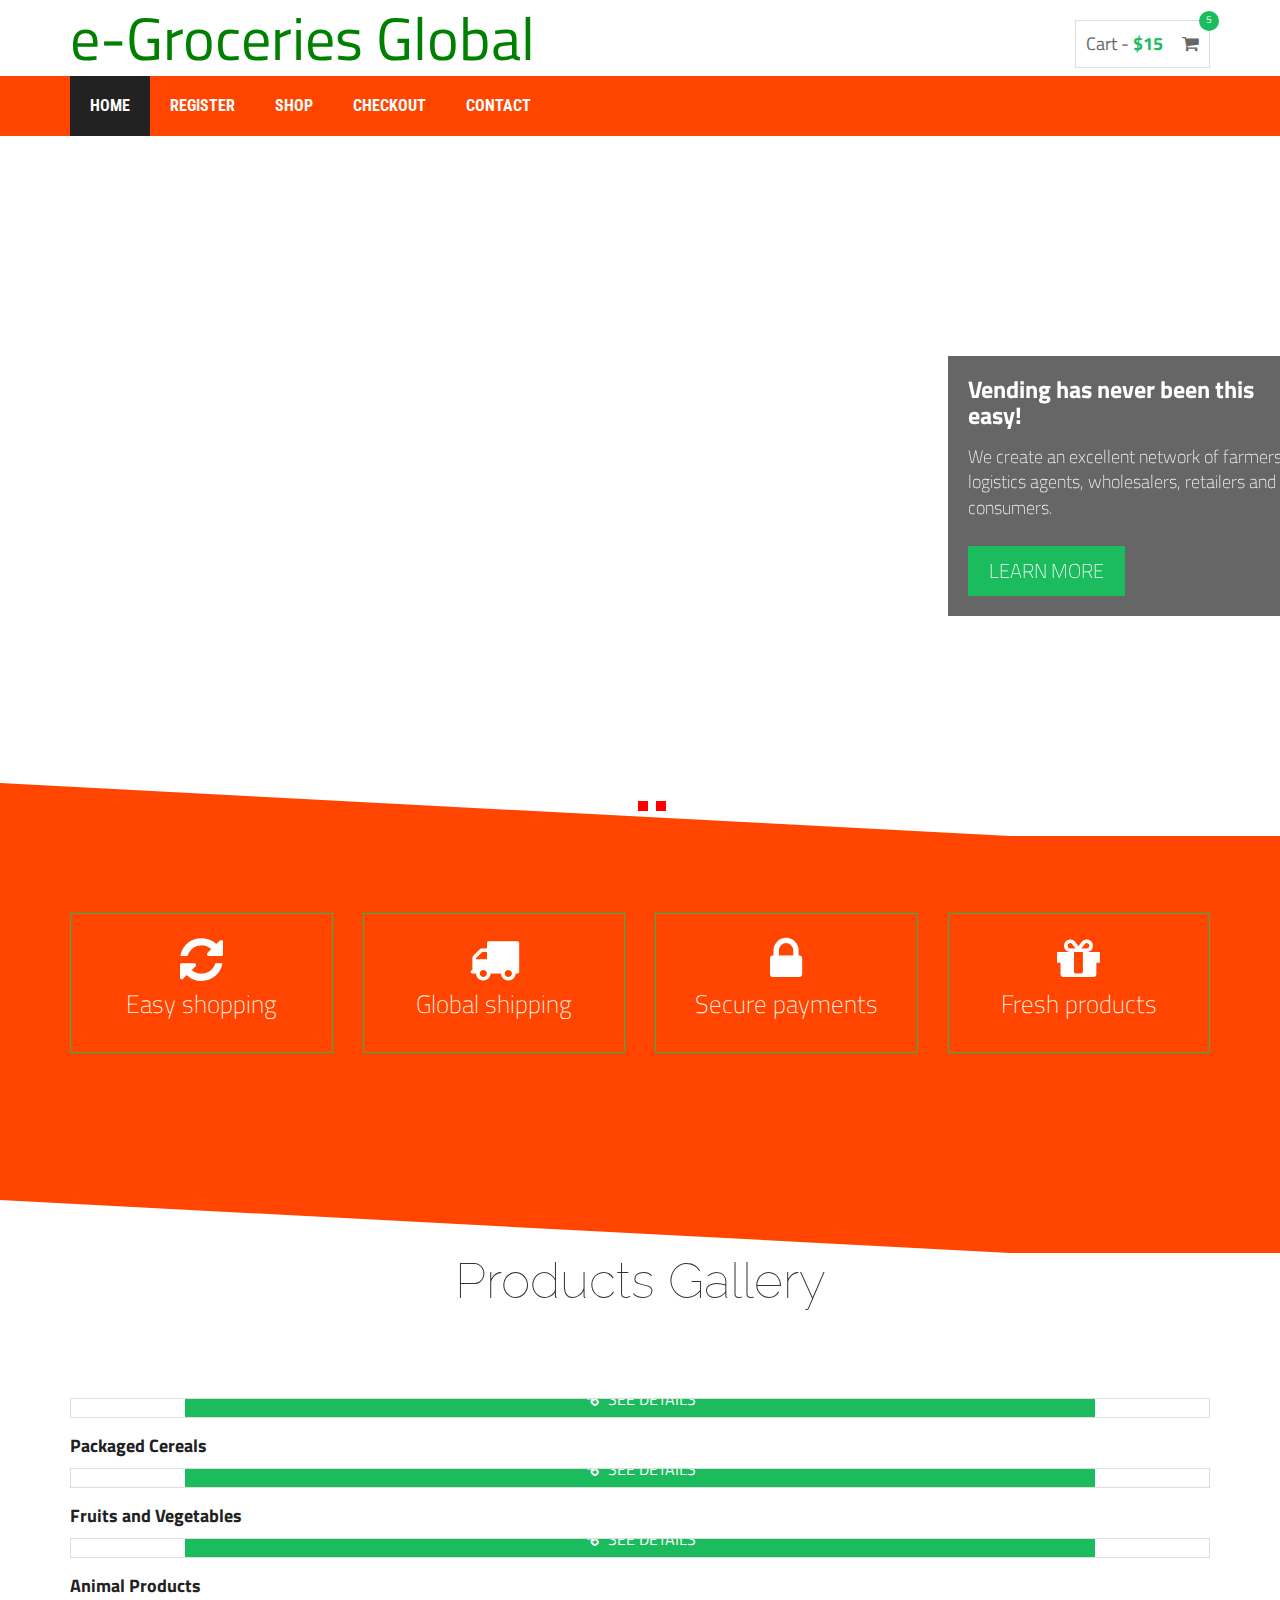
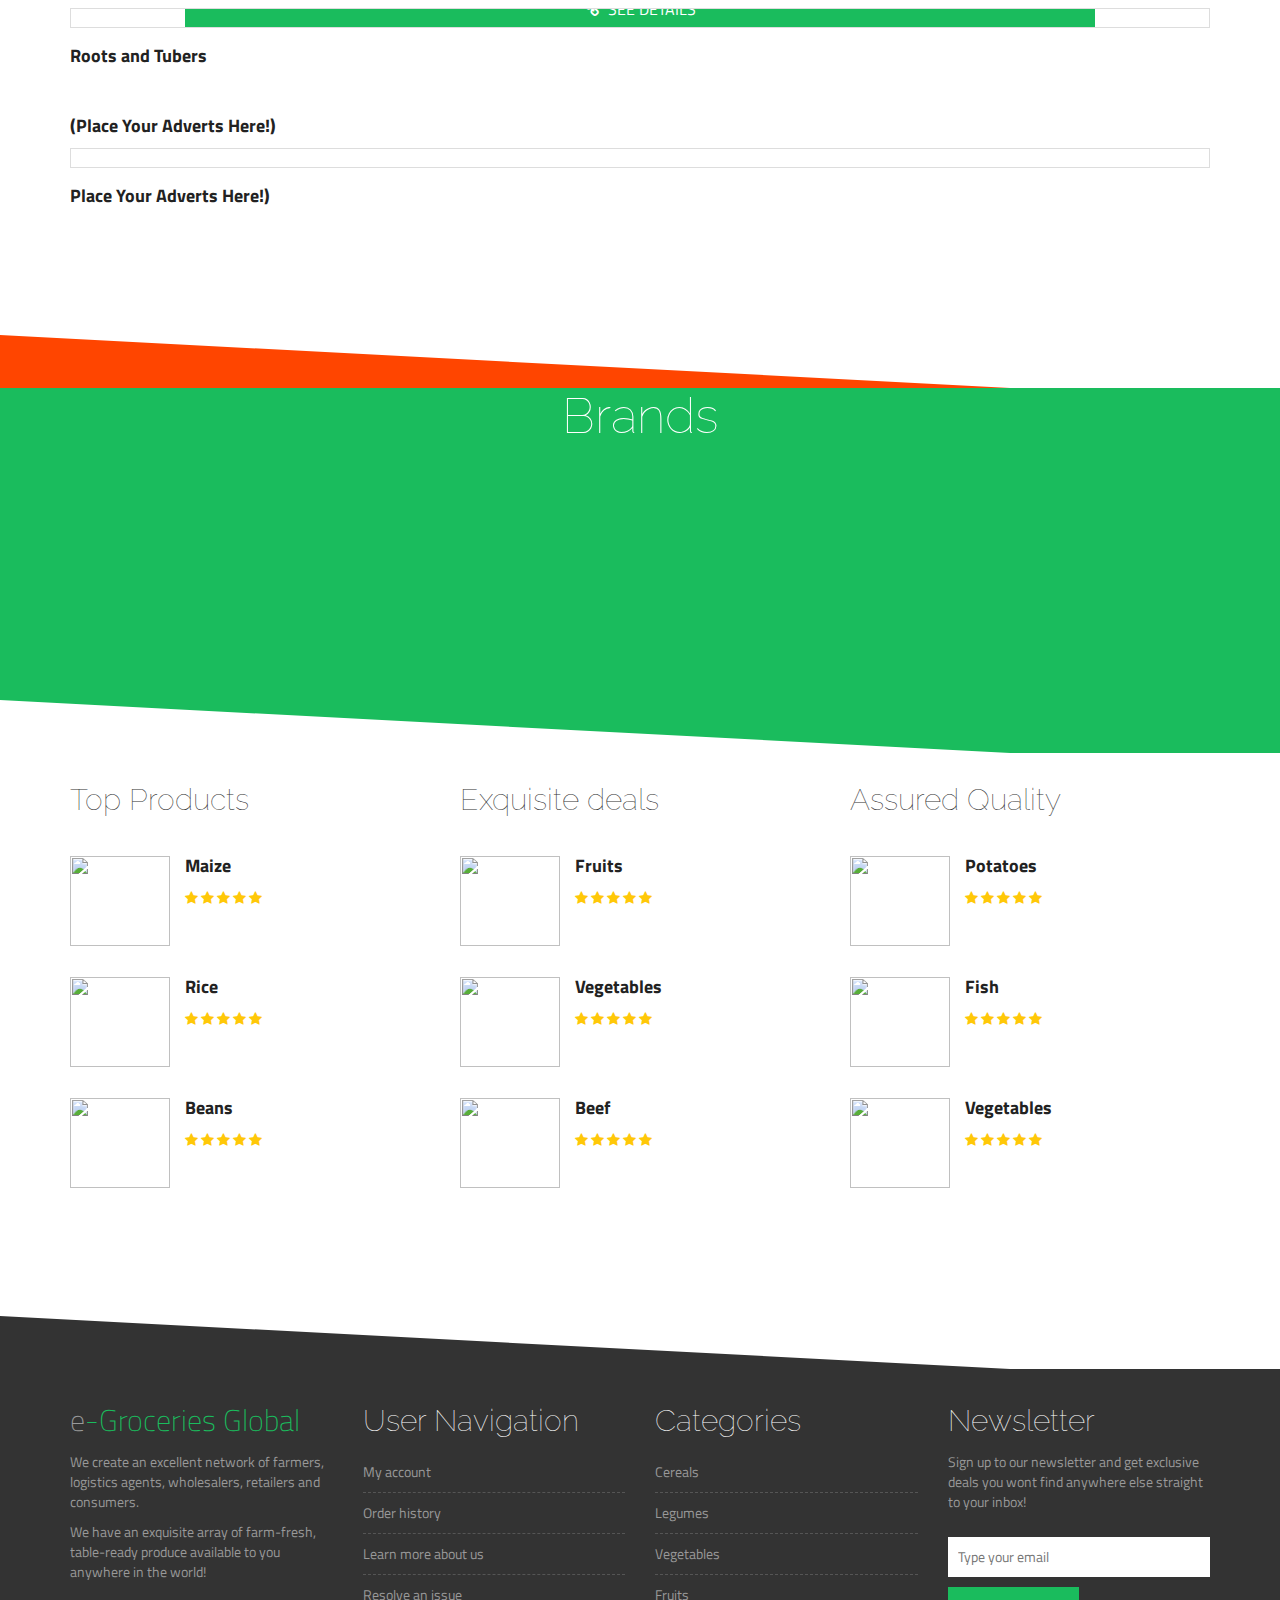
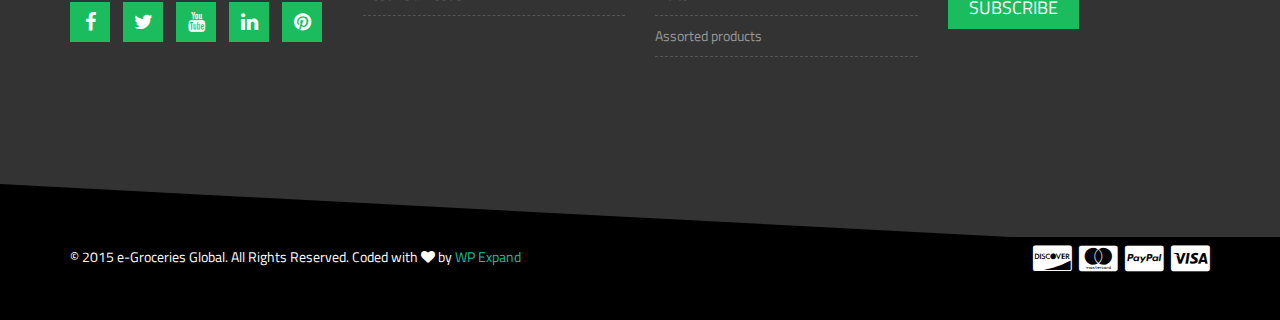
==== index.html @ 17d76ffc "Add files via upload" ====
<!DOCTYPE html>
<html lang="en">
  <head>
    <meta charset="utf-8">
    <meta https-equiv="X-UA-Compatible" content="IE=edge">
    <meta name="viewport" content="width=device-width, initial-scale=1">
    <title>e-Groceries Global- HTML eCommerce Template</title>
    
    <!-- Google Fonts -->
    <link href='https://fonts.googleapis.com/css?family=Titillium+Web:400,200,300,700,600' rel='stylesheet' type='text/css'>
    <link href='https://fonts.googleapis.com/css?family=Roboto+Condensed:400,700,300' rel='stylesheet' type='text/css'>
    <link href='https://fonts.googleapis.com/css?family=Raleway:400,100' rel='stylesheet' type='text/css'>
    
    <!-- Bootstrap -->
    <link rel="stylesheet" href="https://maxcdn.bootstrapcdn.com/bootstrap/3.2.0/css/bootstrap.min.css">
    
    <!-- Font Awesome -->
    <link rel="stylesheet" href="https://maxcdn.bootstrapcdn.com/font-awesome/4.3.0/css/font-awesome.min.css">
    
    <!-- Custom CSS -->
    <link rel="stylesheet" href="css/owl.carousel.css">
    <link rel="stylesheet" href="style.css">
    <link rel="stylesheet" href="css/responsive.css">

    <!-- HTML5 shim and Respond.js for IE8 support of HTML5 elements and media queries -->
    <!-- WARNING: Respond.js doesn't work if you view the page via file:// -->
    <!--[if lt IE 9]>
      <script src="https://oss.maxcdn.com/html5shiv/3.7.2/html5shiv.min.js"></script>
      <script src="https://oss.maxcdn.com/respond/1.4.2/respond.min.js"></script>
    <![endif]-->
  </head>
  <body>
   
    
    <div class="site-branding-area">
        <div class="container">
            <div class="row">
                <div class="col-sm-6">
                    <div class="logo">
                        <h1><a href="index.html"><span>e-Groceries Global</span></a></h1>
                    </div>
                </div>
                
                <div class="col-sm-6">
                    <div class="shopping-item">
                        <a href="cart.html">Cart - <span class="cart-amunt">$15</span> <i class="fa fa-shopping-cart"></i> <span class="product-count">5</span></a>
                    </div>
                </div>
            </div>
        </div>
    </div> <!-- End site branding area -->
    
    <div class="mainmenu-area">
                <div class="container">
            <div class="row">
                <div class="navbar-header">
                    <button type="button" class="navbar-toggle" data-toggle="collapse" data-target=".navbar-collapse">
                        <span class="sr-only">Toggle navigation</span>
                        <span class="icon-bar"></span>
                        <span class="icon-bar"></span>
                        <span class="icon-bar"></span>
                    </button>
                </div> 
                <div class="navbar-collapse collapse">
                    <ul class="nav navbar-nav">
                        <li class="active"><a href="index.html">Home</a></li>
                        <li><a href="Registrationform.html">Register</a></li>
                        <li><a href="shop.html">Shop</a></li>
                        <li><a href="checkout.html">Checkout</a></li>
                        <li><a href="Contact.html">Contact</a></li>
                    </ul>
                </div>  
            </div>
        </div>
    </div> <!-- End mainmenu area -->
    
    <div class="slider-area">
        <div class="zigzag-bottom"></div>
        <div id="slide-list" class="carousel carousel-fade slide" data-ride="carousel">
            
            <div class="slide-bulletz">
                <div class="container">
                    <div class="row">
                        <div class="col-md-12">
                            <ol class="carousel-indicators slide-indicators">
                                <li data-target="#slide-list" data-slide-to="0" class="active"></li>
                                <li data-target="#slide-list" data-slide-to="1"></li>
                                <li data-target="#slide-list" data-slide-to="2"></li>
                            </ol>                            
                        </div>
                    </div>
                </div>
            </div>

            <div class="carousel-inner" role="listbox">
                <div class="item active">
                    <div class="single-slide">
                        <div class="slide-bg slide-one"></div>
                        <div class="slide-text-wrapper">
                            <div class="slide-text">
                                <div class="container">
                                    <div class="row">
                                        <div class="col-md-4 col-md-offset-9">
                                            <div class="slide-content">
                                                <h3> Vending has never been this easy!</h3>
                                                <p>We create an excellent network of farmers, logistics agents, wholesalers, retailers and consumers.</p>
                                                     <a href="About.html" class="readmore">Learn more</a>
                                            </div>
                                        </div>
                                    </div>
                                </div>
                            </div>
                        </div>
                    </div>
                </div>
                <div class="item">
                    <div class="single-slide">
                        <div class="slide-bg slide-two"></div>
                        <div class="slide-text-wrapper">
                            <div class="slide-text">
                                <div class="container">
                                    <div class="row">
                                        <div class="col-md-4 col-md-offset-9">
                                            <div class="slide-content">
                                                <h3>We can reach you anywhere!</h3>
                                                <p>We have an exquisite array of farm-fresh, table-ready produce available to you anywhere in the world!</p>
                                                <a href="About.html" class="readmore">Learn more</a>
                                            </div>
                                        </div>
                                    </div>
                                </div>
                            </div>
                        </div>
                    </div>
                </div>
                <div class="item">
                    <div class="single-slide">
                        <div class="slide-bg slide-three"></div>
                        <div class="slide-text-wrapper">
                            <div class="slide-text">
                                <div class="container">
                                    <div class="row">
                                        <div class="col-md-4 col-md-offset-9">
                                            <div class="slide-content">
                                                <h3>Our services are extraordinary!</h3>
                                                      <p>We deliver superior quality produce to your doorsteps!  </p>
                                                <p>We make restocking a breeze.</p>
                                                <a href="About.html" class="readmore">Learn more</a>
                                            </div>
                                        </div>
                                    </div>
                                </div>
                            </div>
                        </div>
                    </div>
                </div>
            </div>

        </div>        
    </div> <!-- End slider area -->
    
    <div class="promo-area">
        <div class="zigzag-bottom"></div>
        <div class="container">
            <div class="row">
                <div class="col-md-3 col-sm-6">
                    <div class="single-promo">
                        <i class="fa fa-refresh"></i>
                        <p>Easy shopping</p>
                    </div>
                </div>
                <div class="col-md-3 col-sm-6">
                    <div class="single-promo">
                        <i class="fa fa-truck"></i>
                        <p>Global shipping</p>
                    </div>
                </div>
                <div class="col-md-3 col-sm-6">
                    <div class="single-promo">
                        <i class="fa fa-lock"></i>
                        <p>Secure payments</p>
                    </div>
                </div>
                <div class="col-md-3 col-sm-6">
                    <div class="single-promo">
                        <i class="fa fa-gift"></i>
                        <p>Fresh products</p>
                    </div>
                </div>
            </div>
        </div>
    </div> <!-- End promo area -->
    
    <div class="maincontent-area">
        <div class="zigzag-bottom"></div>
        <div class="container">
            <div class="row">
                <div class="col-md-12">
                    <div class="latest-product">
                        <h2 class="section-title">Products Gallery</h2>
                        <div class="product-carousel">
                            <div class="single-product">
                                <div class="product-f-image">
                                    <img src="img/product-1anew.jpg" alt="">
                                    <div class="product-hover">
                                        <a href="shop.html" class="view-details-link"><i class="fa fa-link"></i> See details</a>
                                    </div>
                                </div>
                                
                                
                                <h2><a href="shop.html">Packaged Cereals</a></h2>
                                
                                <div class="product-carousel-price">
                                                                </div> 
                            </div>
                            <div class="single-product">
                                <div class="product-f-image">
                                    <img src="img/product-2anew.jpg" alt="">
                                    <div class="product-hover">
                                        <a href="shop.html" class="view-details-link"><i class="fa fa-link"></i> See details</a>
                                    </div>
                                </div>
                                
                                <h2><a href="shop.html">Fruits and Vegetables</a></h2>
                                <div class="product-carousel-price">
                                                                    </div> 
                            </div>
                            <div class="single-product">
                                <div class="product-f-image">
                                    <img src="img/product-3anew.jpg" alt="">
                                    <div class="product-hover">
                                        <a href="shop.html" class="view-details-link"><i class="fa fa-link"></i> See details</a>
                                    </div>
                                </div>
                                
                                <h2><a href="shop.html">Animal Products</a></h2>

                                <div class="product-carousel-price">
                                                                    </div>                                 
                            </div>
                            <div class="single-product">
                                <div class="product-f-image">
                                    <img src="img/product-4anew.jpg" alt="">
                                    <div class="product-hover">
                                        <a href="shop.html" class="view-details-link"><i class="fa fa-link"></i> See details</a>
                                    </div>
                                </div>
                                
                                <h2><a href="shop.html">Roots and Tubers</a></h2>

                                <div class="product-carousel-price">
                                                                    </div>                            
                            </div>
                            <div class="single-product">
                                <div class="product-f-image">
                                    <img src="img/product-5anew1.jpg" alt="">
                            
                                </div>
                                
                                <h2 style="color: green;"><a href="Contact.html">(Place Your Adverts Here!)</a></h2>

                                <div class="product-carousel-price">
                                                                    </div>                                 
                            </div>
                            <div class="single-product">
                                <div class="product-f-image">
                                    <img src="img/product-5anew.jpg" alt="">
                                    <div class="product-hover">
                                        
                                    </div>
                                </div>
                                
                                <h2><a href="Contact.html">Place Your Adverts Here!)</a></h2>

                                <div class="product-carousel-price">
                                        </div>                            
                            </div>
                        </div>
                    </div>
                </div>
            </div>
        </div>
    </div> <!-- End main content area -->
    
    <div class="brands-area">
        <div class="zigzag-bottom"></div>
        <div class="container">
            <div class="row">
                <div class="col-md-12">
                    <div class="brand-wrapper">
                        <h2 class="section-title">Brands</h2>
                        <div class="brand-list">
                            <img src="img/services_logo__1a.jpg" alt="">
                            <img src="img/services_logo__2a.jpg" alt="">
                            <img src="img/services_logo__3a.jpg" alt="">
                            <img src="img/services_logo__4a.jpg" alt="">
                            <img src="img/services_logo__1a.jpg" alt="">
                            <img src="img/services_logo__2a.jpg" alt="">
                            <img src="img/services_logo__3a.jpg" alt="">
                            <img src="img/services_logo__4a.jpg" alt="">                            
                        </div>
                    </div>
                </div>
            </div>
        </div>
    </div> <!-- End brands area -->
    
    <div class="product-widget-area">
        <div class="zigzag-bottom"></div>
        <div class="container">
            <div class="row">
                <div class="col-md-4">
                    <div class="single-product-widget">
                        <h2 class="product-wid-title">Top Products</h2>
                                                <div class="single-wid-product">
                            <a href="shop.html"><img src="img/product-thumb-1a.jpg" alt="" class="product-thumb"></a>
                            <h2><a href="shop.html">Maize</a></h2>
                            <div class="product-wid-rating">
                                <i class="fa fa-star"></i>
                                <i class="fa fa-star"></i>
                                <i class="fa fa-star"></i>
                                <i class="fa fa-star"></i>
                                <i class="fa fa-star"></i>
                            </div>
                            <div class="product-wid-price">
                                                            </div>                            
                        </div>
                        <div class="single-wid-product">
                            <a href="shop.html"><img src="img/product-thumb-2a.jpg" alt="" class="product-thumb"></a>
                            <h2><a href="shop.html">Rice</a></h2>
                            <div class="product-wid-rating">
                                <i class="fa fa-star"></i>
                                <i class="fa fa-star"></i>
                                <i class="fa fa-star"></i>
                                <i class="fa fa-star"></i>
                                <i class="fa fa-star"></i>
                            </div>
                            <div class="product-wid-price">
                                                            </div>                            
                        </div>
                        <div class="single-wid-product">
                            <a href="shop.html"><img src="img/product-thumb-3a.jpg" alt="" class="product-thumb"></a>
                            <h2><a href="shop.html">Beans</a></h2>
                            <div class="product-wid-rating">
                                <i class="fa fa-star"></i>
                                <i class="fa fa-star"></i>
                                <i class="fa fa-star"></i>
                                <i class="fa fa-star"></i>
                                <i class="fa fa-star"></i>
                            </div>
                            <div class="product-wid-price">
                                                            </div>                            
                        </div>
                    </div>
                </div>
                <div class="col-md-4">
                    <div class="single-product-widget">
                        <h2 class="product-wid-title">Exquisite deals</h2>
                                                <div class="single-wid-product">
                            <a href="shop.html"><img src="img/product-thumb-4a.jpg" alt="" class="product-thumb"></a>
                            <h2><a href="shop.html">Fruits</a></h2>
                            <div class="product-wid-rating">
                                <i class="fa fa-star"></i>
                                <i class="fa fa-star"></i>
                                <i class="fa fa-star"></i>
                                <i class="fa fa-star"></i>
                                <i class="fa fa-star"></i>
                            </div>
                            <div class="product-wid-price">
                                                            </div>                            
                        </div>
                        <div class="single-wid-product">
                            <a href="shop.html"><img src="img/product-thumb-5a.jpg" alt="" class="product-thumb"></a>
                            <h2><a href="shop.html">Vegetables</a></h2>
                            <div class="product-wid-rating">
                                <i class="fa fa-star"></i>
                                <i class="fa fa-star"></i>
                                <i class="fa fa-star"></i>
                                <i class="fa fa-star"></i>
                                <i class="fa fa-star"></i>
                            </div>
                            <div class="product-wid-price">
                                                            </div>                            
                        </div>
                        <div class="single-wid-product">
                            <a href="shop.html"><img src="img/product-thumb-6a.jpg" alt="" class="product-thumb"></a>
                            <h2><a href="shop.html">Beef</a></h2>
                            <div class="product-wid-rating">
                                <i class="fa fa-star"></i>
                                <i class="fa fa-star"></i>
                                <i class="fa fa-star"></i>
                                <i class="fa fa-star"></i>
                                <i class="fa fa-star"></i>
                            </div>
                            <div class="product-wid-price">
                                                            </div>                            
                        </div>
                    </div>
                </div>
                <div class="col-md-4">
                    <div class="single-product-widget">
                        <h2 class="product-wid-title">Assured Quality</h2>
                                                <div class="single-wid-product">
                            <a href="shop.html"><img src="img/product-thumb-7a.jpg" alt="" class="product-thumb"></a>
                            <h2><a href="shop.html">Potatoes</a></h2>
                            <div class="product-wid-rating">
                                <i class="fa fa-star"></i>
                                <i class="fa fa-star"></i>
                                <i class="fa fa-star"></i>
                                <i class="fa fa-star"></i>
                                <i class="fa fa-star"></i>
                            </div>
                            <div class="product-wid-price">
                                                            </div>                            
                        </div>
                        <div class="single-wid-product">
                            <a href="shop.html"><img src="img/product-thumb-8a.jpg" alt="" class="product-thumb"></a>
                            <h2><a href="shop.html">Fish</a></h2>
                            <div class="product-wid-rating">
                                <i class="fa fa-star"></i>
                                <i class="fa fa-star"></i>
                                <i class="fa fa-star"></i>
                                <i class="fa fa-star"></i>
                                <i class="fa fa-star"></i>
                            </div>
                            <div class="product-wid-price">
                                                            </div>                            
                        </div>
                        <div class="single-wid-product">
                            <a href="shop.html"><img src="img/product-thumb-9a.jpg" alt="" class="product-thumb"></a>
                            <h2><a href="shop.html">Vegetables</a></h2>
                            <div class="product-wid-rating">
                                <i class="fa fa-star"></i>
                                <i class="fa fa-star"></i>
                                <i class="fa fa-star"></i>
                                <i class="fa fa-star"></i>
                                <i class="fa fa-star"></i>
                            </div>
                            <div class="product-wid-price">
                                                            </div>                            
                        </div>
                    </div>
                </div>
            </div>
        </div>
    </div> <!-- End product widget area -->
    
    <div class="footer-top-area">
        <div class="zigzag-bottom"></div>
        <div class="container">
            <div class="row">
                <div class="col-md-3 col-sm-6">
                    <div class="footer-about-us">
                        <h2>e<span>-Groceries Global</span></h2>
                        <p>We create an excellent network of farmers, logistics agents, wholesalers, retailers and consumers.</p>
                        <p>We have an exquisite array of farm-fresh, table-ready produce available to you anywhere in the world!</p>
                        <div class="footer-social">
                            <a href="https://www.facebook.com/E-Groceries-Global-101454034985932" target="_blank"><i class="fa fa-facebook"></i></a>
                            <a href="https://twitter.com/groceries_e" target="_blank"><i class="fa fa-twitter"></i></a>
                            <a href="#" target="_blank"><i class="fa fa-youtube"></i></a>
                            <a href="#" target="_blank"><i class="fa fa-linkedin"></i></a>
                            <a href="#" target="_blank"><i class="fa fa-pinterest"></i></a>
                        </div>
                    </div>
                </div>
                
                <div class="col-md-3 col-sm-6">
                    <div class="footer-menu">
                        <h2 class="footer-wid-title">User Navigation </h2>
                        <ul>
                            <li><a href="Registrationform.html">My account</a></li>
                            <li><a href="cart.html">Order history</a></li>
                            <li><a href="About.html">Learn more about us</a></li>
                            <li><a href="Contact.html">Resolve an issue</a></li>
                        </ul>                        
                    </div>
                </div>
                
                <div class="col-md-3 col-sm-6">
                    <div class="footer-menu">
                        <h2 class="footer-wid-title">Categories</h2>
                        <ul>
                            <li><a href="shop.html">Cereals</a></li>
                            <li><a href="shop.html">Legumes</a></li>
                            <li><a href="shop.html">Vegetables</a></li>
                            <li><a href="shop.html">Fruits</a></li>
                            <li><a href="shop.html">Assorted products</a></li>
                        </ul>                        
                    </div>
                </div>
                
                <div class="col-md-3 col-sm-6">
                    <div class="footer-newsletter">
                        <h2 class="footer-wid-title">Newsletter</h2>
                        <p>Sign up to our newsletter and get exclusive deals you wont find anywhere else straight to your inbox!</p>
                        <div class="newsletter-form">
                            <input type="email" placeholder="Type your email">
                            <input type="submit" value="Subscribe">
                        </div>
                    </div>
                </div>
            </div>
        </div>
    </div>
    <div class="footer-bottom-area">
        <div class="container">
            <div class="row">
                <div class="col-md-8">
                    <div class="copyright">
                        <p>&copy; 2015 e-Groceries Global. All Rights Reserved. Coded with <i class="fa fa-heart"></i> by <a href="https://wpexpand.com" target="_blank">WP Expand</a></p>
                    </div>
                </div>
                
                <div class="col-md-4">
                    <div class="footer-card-icon">
                        <i class="fa fa-cc-discover"></i>
                        <i class="fa fa-cc-mastercard"></i>
                        <i class="fa fa-cc-paypal"></i>
                        <i class="fa fa-cc-visa"></i>
                    </div>
                </div>
            </div>
        </div>
    </div>
   
    <!-- Latest jQuery form server -->
    <script src="https://code.jquery.com/jquery.min.js"></script>
    
    <!-- Bootstrap JS form CDN -->
    <script src="https://maxcdn.bootstrapcdn.com/bootstrap/3.2.0/js/bootstrap.min.js"></script>
    
    <!-- jQuery sticky menu -->
    <script src="js/owl.carousel.min.js"></script>
    <script src="js/jquery.sticky.js"></script>
    
    <!-- jQuery easing -->
    <script src="js/jquery.easing.1.3.min.js"></script>
    
    <!-- Main Script -->
    <script src="js/main.js"></script>
  </body>
</html>
---- style.css ----
.floatleft { float: left }
.floatright { float: right }
.alignleft {
    float: left;
    margin-right: 15px;
}
.alignright {
    float: right;
    margin-left: 15px;
}
.aligncenter {
    display: block;
    margin: 0 auto 15px;
}
a:focus { outline: 0px solid }
img {
    max-width: 100%;
    height: auto;
}
.fix { overflow: hidden }
h1,
h2,
h3,
h4,
h5,
h6 {
    font-weight: 700;
    margin: 0 0 15px;
}
body { font-family: 'Titillium Web', sans-serif; }




.mainmenu-area {background: none repeat scroll orangered;
font-family: "Roboto Condensed",sans-serif;
text-transform: uppercase;
width: 100%;
z-index: 999;}



.logo h1 {
    font-size: 60px;
    margin: 5px 0;font-weight: 400;
}
.logo h1 a {
    color: green;
}
.logo h1 a:hover {text-decoration: none;opacity: .7}
.logo h1 a span {
    color: green;
}
.shopping-item {
    border: 1px solid #ddd;
    float: right;
    font-size: 18px;
    margin-top: 20px;
    padding: 10px;
    position: relative;
}
.shopping-item a {
    color: #666;
}
.cart-amunt {
    color: #1abc5d;
    font-weight: 700;
}
.product-count {
    background: none repeat scroll 0 0 #1abc5d;
    border-radius: 50%;
    color: #fff;
    display: inline-block;
    font-size: 10px;
    height: 20px;
    padding-top: 2px;
    position: absolute;
    right: -10px;
    text-align: center;
    top: -10px;
    width: 20px;
}
.shopping-item i.fa {
    margin-left: 15px;
}


.shopping-item:hover {
    background: none repeat scroll 0 0 #1abc5d;
    border-color: #1abc5d;
}
.shopping-item:hover a {
    color: #fff;text-decoration: none
}
.shopping-item:hover .cart-amunt {
    color: #fff;
}
.shopping-item:hover .product-count {
    background: none repeat scroll 0 0 #000;
}


.mainmenu-area ul.navbar-nav li a {
    color: #fff;
    font-size: 16px;
    font-weight: 700;
    padding: 20px;
 
}

.mainmenu-area ul.navbar-nav li:hover a, .mainmenu-area ul.navbar-nav li.active a {background: #222}
.mainmenu-area .nav > li > a:focus {color: #000}

.slider-area {clear: both}
.slider-area, .promo-area, .brands-area, .maincontent-area, .footer-top-area, .product-widget-area, .product-breadcroumb-area, .single-product-area {position: relative;overflow: hidden}
.zigzag-bottom {}
.slide-text-wrapper {
  height: 700px;
}
.slide-text-wrapper {
  display: table;width: 100%;
}

.slide-text {display: table-cell; vertical-align: middle;}

.zigzag-bottom {
background: none repeat scroll 0 0 orangered;
bottom: -80px;
height: 100px;
left: -5%;
position: absolute;
transform: rotate(3deg);
width: 108%;
z-index: 9;
}

.slide-bg {
  height: 100%;
  left: 0;
  position: absolute;
  top: 0;
  width: 100%;background-position: center;background-size: cover
}
.slide-bg:after {
  background: none repeat scroll 0 0 #000;
  content: "";
  height: 50%;
  left: 0;
  opacity: 0;
  position: absolute;
  top: 0;
  width: 100%;
}
.slide-one {background-image: url(img/bg-20.jpg)}
.slide-two {background-image: url(img/Mix.png)}
.slide-three {background-image: url(img/bg-3.jpg)}
.slide-text {color: #fff;font-size: 18px;font-weight: 200}
.slide-text h2 {
  font-size: 45px;font-weight: 200
}

.slide-content {position: relative; z-index: 9;padding: 20px}
.slide-content:before {
  background: none repeat scroll 0 0 #000;
  content: "";
  height: 100%;
  left: 0;
  opacity: 0.6;
  position: absolute;
  top: 0;
  width: 100%;
  z-index: -1;
}


.readmore {
    background: none repeat scroll 0 0 #1abc5d;
    color: #fff;
    border: 1px solid #1abc5d;
    display: inline-block;
    font-size: 20px;
    margin-top: 15px;
    padding: 10px 20px;
    text-transform: uppercase;
}


.readmore:hover {background: #222;text-decoration: none;color: #fff;border: 1px solid #fff}


.promo-area {
  background: none repeat scroll 0 0 orangered;
  color: #fff;
  padding: 77px 0 200px;
}

.brands-area {
  background: none repeat scroll 0 0 #1abc5d;
  color: #fff;
  padding: 0px 0 200px;
}

.promo-area .zigzag-bottom, .brands-area .zigzag-bottom{background: #fff}
.single-promo {
    border: 1px solid #1abc5d;
    font-size: 25px;
    font-weight: 200;
    padding: 20px 10px;
    text-align: center;
}
.single-promo i {
  font-size: 50px;
}

.single-promo:hover {color: #fff;background: #222;border-color: #222}

.section-title {
  font-family: "Raleway",sans-serif;
  font-size: 50px;
  font-weight: 100;
  margin-bottom: 50px;
  text-align: center;
}


.product-f-image {
    position: relative;
}
.product-hover {
    height: 100%;
    left: 0;
    position: absolute;
    top: 0;
    width: 100%;overflow: hidden;border: 1px solid #ddd;
}
.product-hover:after {
  background: none repeat scroll 0 0 #000;
  content: "";
  height: 100%;
  left: -100%;
  opacity: 0.6;
  position: absolute;
  top: 0;
  width: 100%;transition: .4s;
}
.product-hover a {
    background: none repeat scroll 0 0 #1abc5d;
    border-radius: 5px;
    color: #fff;
    display: block;
    font-size: 16px;
    left: 10%;
    margin: 0;
    padding: 10px;
    position: absolute;
    text-align: center;
    text-transform: uppercase;
    border: 1px solid #1abc5d;
    width: 80%;z-index: 99;transition: .4s;
}
.product-hover a:hover {
  background: #000;
  text-decoration: none;border-color: #444;
}
.product-carousel-price ins {
  color: #1abc5d;
  font-weight: 700;
  margin-right: 5px;
  text-decoration: none;
}
.product-hover a i.fa {
    margin-right: 5px;
}
.product-hover a.add-to-cart-link {top: -25%;}
.product-hover a.view-details-link { bottom: -25%;}
.single-product h2 {
    font-size: 18px;
    line-height: 25px;
    margin-bottom: 10px;
    margin-top: 15px;
}


.single-product h2 a {
    color: #222;
}
.single-product p {
    color: #1abc5d;
    font-weight: 700;
}

.single-product {
  overflow: hidden;
}
.single-product:hover {}
.single-product:hover .product-hover a.add-to-cart-link {top: 32%;}
.single-product:hover .product-hover a.view-details-link {bottom: 32%;}
.single-product:hover .product-hover:after{left: 0}


.product-carousel {
  padding-top: 40px;
}
.latest-product .owl-nav {
  position: absolute;
  right: 0;
  top: 0;
}

.latest-product .owl-nav div, .related-products-wrapper .owl-nav div {
  border: 1px solid #1abc5d;
  color: #1abc5d;
  display: inline-block;
  margin-left: 15px;
  padding: 1px 10px;
}
.latest-product .owl-nav div:hover, .brand-wrapper .owl-nav div:hover, .related-products-wrapper .owl-nav div:hover {color: #222;border-color: #222}
.brand-list {padding-top: 40px;}
.brand-list .owl-nav {
  position: absolute;
  right: 0;
  top: 0;
}
.brand-wrapper .owl-nav div {
  border: 1px solid #fff;
  color: #fff;
  display: inline-block;
  margin-left: 15px;
  padding: 1px 10px;
}

.maincontent-area {padding-bottom: 170px}

.product-wid-title {
  font-family: raleway;
  font-size: 30px;
  font-weight: 100;
  margin-bottom: 40px;
}


.single-wid-product {
    margin-bottom: 31px;
    overflow: hidden;
}
.product-thumb {
    float: left;
    height: 90px;
    margin-right: 15px;
    width: 100px;
}
.single-wid-product h2 {
    font-size: 18px;
    margin-bottom: 12px;
}
.product-wid-rating {
    color: #ffc808;
    margin-bottom: 10px;
}
.product-wid-price ins {
    color: #1abc5d;
    font-weight: 700;
    margin-right: 10px;
    text-decoration: none;
}
.single-wid-product h2 a {
    color: #222;
}
.single-wid-product h2 a:hover, .single-product h2 a:hover {
    color: #1abc5d;
}
.wid-view-more {
    background: none repeat scroll 0 0 #1abc5d;
    color: #fff;
    padding: 3px 15px;
    position: absolute;
    right: 10px;
    top: 3px;
}
.wid-view-more:hover {color: #fff;background-color: #222;text-decoration: none}
.single-product-widget {
    position: relative;
}
.product-widget-area {
  padding-bottom: 150px;
  padding-top: 30px;
}
.product-widget-area .zigzag-bottom{background: #333}
.footer-top-area .zigzag-bottom{background: #000}
.footer-top-area {background: none repeat scroll 0 0 #333;
color: #999;
padding: 35px 0 180px;}


.footer-bottom-area {background: #000;color: #fff}
.footer-about-us span {
  color: #1abc5d;
}
.footer-wid-title {
  font-family: raleway;
  font-size: 30px;
  font-weight: 100;color: #fff
}

.footer-about-us h2 {
  font-weight: 200;
}
.footer-menu ul {
    list-style: outside none none;
    margin: 0;
    padding: 0;
}
.footer-menu ul li {
    border-bottom: 1px dashed #555;
    padding: 5px 0;
}
.footer-menu a {
    display: block;
    padding: 5px 0;color: #999
}


.footer-social a {
  background: none repeat scroll 0 0 #1abc5d;
  color: #fff;
  display: inline-block;
  font-size: 20px;
  height: 40px;
  margin-bottom: 10px;
  margin-right: 10px;
  padding-top: 5px;
  text-align: center;
  width: 40px;border: 1px solid #1abc5d;
}

.footer-social a:hover {background-color: #222;border-color: #666}

.footer-social {margin-top: 20px}


.newsletter-form input[type="email"] {
    background: none repeat scroll 0 0 #fff;
    border: medium none;
    margin-bottom: 10px;
    padding: 10px;
    width: 100%;
}
.newsletter-form input[type="submit"] {
    background: none repeat scroll 0 0 #1abc5d;
    border: medium none;
    color: #fff;
    display: inline-block;
    font-size: 18px;
    padding: 7px 20px;
    text-transform: uppercase;border: 1px solid #1abc5d;
}
.newsletter-form input[type="submit"]:hover {background: #222;border-color: #666}
.newsletter-form {
    margin-top: 25px;
}
a {color: #1abc9c}
a:hover, a:focus {color: #1abc5d}
.footer-bottom-area {
  background: none repeat scroll 0 0 #000;
  color: #fff;
  padding-bottom: 40px;
}


.slide-bulletz {
    bottom: 0px;
    left: 0;
    position: absolute;
    text-align: center;
    width: 100%;
    z-index: 98;
}
ol.slide-indicators {
left: inherit;
list-style: outside none none;
margin: 0;
padding: 0;
position: relative;
width: 100%;
}
ol.slide-indicators li {
background: none repeat scroll 0 0 red;
border: medium none;
border-radius: 0;
cursor: pointer;
display: inline-block;
height: 10px;
margin: 0 0 0 5px;
width: 10px;
}
ol.slide-indicators li.active {
background: none repeat scroll 0 0 #fff;
height: 10px;
margin: 0 0 0 5px;
width: 10px;
}


.carousel.carousel-fade .item { transition: opacity 1s ease-in-out }
.carousel.carousel-fade .active.left,
.carousel.carousel-fade .active.right {
    left: 0;
    z-index: 2;
    opacity: 0;
    filter: alpha(opacity=0);
}

.footer-card-icon {
  font-size: 30px;
  text-align: right;
}

.copyright > p {
  margin: 10px 0 0;
}

.product-big-title-area {background: url(img/crossword.png) repeat scroll 0 0#1abc5d}

.product-bit-title h2 {
  font-family: raleway;
  font-size: 50px;
  font-weight: 200;
  margin: 0;
  padding: 50px 0;color: #fff;
}

.single-product-area .zigzag-bottom {background-color: #333333}

.single-product-area {
  padding: 80px 0 130px;
}





.sidebar-title {
    color: #1abc5d;
    font-size: 25px;
    margin-bottom: 30px;
    text-transform: uppercase;
}
.single-sidebar {
    margin-bottom: 50px;
}
input[type="text"], input[type="password"], input[type="email"], textarea {
    border: 1px solid #ddd;
    padding: 10px;
}
input[type="submit"], button[type=submit] {
    background: none repeat scroll 0 0 #1abc5d;
    border: medium none;
    color: #fff;
    padding: 11px 20px;
    text-transform: uppercase;
}
input[type="submit"]:hover, button[type=submit]:hover {background-color: #222}
.single-sidebar input[type="text"] {
    margin-bottom: 10px;
    width: 100%;
}
.thubmnail-recent {
    margin-bottom: 30px;
    overflow: hidden;
}
.recent-thumb {
    float: left;
    height: auto;
    margin-right: 15px;
    width: 63px;
}
.thubmnail-recent > h2 {
    font-size: 20px;
    margin-bottom: 10px;
}
.thubmnail-recent > h2 a {
    color: #222;
}
.product-sidebar-price > ins {
    color: #1abc5d;
    font-weight: 700;
    margin-right: 10px;
    text-decoration: none;
}
.single-sidebar > ul {
    list-style: outside none none;
    margin: 0;
    padding: 0;
}
.single-sidebar li {
    border-bottom: 1px solid #f1f1f1;
    padding: 10px 0;
}
.single-sidebar a {
    display: block;
}
.product-breadcroumb {
    margin-bottom: 20px;
}
.product-breadcroumb > a {
    margin-right: 31px;
    position: relative;
}
.product-breadcroumb > a::before {
    content: "/";
    position: absolute;
    right: -20px;
    top: 2px;
}
.product-breadcroumb > a:last-child::before {
    display: none;
}
.product-main-img {
    margin-bottom: 20px;
}
.product-gallery {
    margin-bottom: 25px;
    margin-left: -15px;
    overflow: hidden;
}
.product-gallery img {
    height: auto;
    margin-left: 15px;
    width: 76px;
}
.product-name {
    font-size: 25px;
    margin-bottom: 20px;
}
.product-inner-price {
    margin-bottom: 25px;
}
.product-inner-price > ins {
    color: #1abc5d;
    font-weight: 700;
    margin-right: 10px;
    text-decoration: none;
}
.quantity {
    float: left;
    margin-right: 15px;
}
.quantity input[type="number"] {
    border: 1px solid #1abc5d;
    padding: 5px;
    width: 50px;
}
.add_to_cart_button {
    background: none repeat scroll 0 0 #1abc5d;
    border: medium none;
    color: #fff;
    padding: 6px 25px;display: inline-block
}
.add_to_cart_button:hover {background-color: #222;color: #fff;text-decoration: none}
form.cart {
    margin-bottom: 25px;
}
.product-inner-category {
    margin-bottom: 30px;
}
.product-tab {
    border-bottom: 1px solid #ddd;
    list-style: outside none none;
    margin: 0 0 30px;
    padding: 0;
    text-align: center;
}
.product-tab li {
    display: inline-block;
}
.product-tab li.active {
    background: none repeat scroll 0 0 #1abc5d;
}
.product-tab li.active a {
    color: #fff;
}
.product-tab li a {
    color: #222;
    display: block;
    font-size: 16px;
    padding: 10px 30px;
}
.product-tab li a:hover {
    text-decoration: none;
}
.product-tab li a:focus {
    text-decoration: none;
}
.tab-content h2 {
    font-size: 20px;
}
.tab-content {
    margin-bottom: 30px;
}
.submit-review label {
    display: block;
}
.submit-review input[type="text"], .submit-review input[type="email"], .submit-review textarea {
    margin-bottom: 20px;
    width: 100%;
}
.rating-chooser {
    margin-bottom: 30px;
}
.rating-chooser p {
    font-weight: 700;
}
.rating-wrap-post {
    font-size: 20px;
}

.submit-review textarea {
    height: 105px;
}

.related-products-wrapper {
  margin-top: 30px;
}
.related-products-title {color: #1abc5d;
font-size: 25px;
margin-bottom: 30px;
text-transform: uppercase;}

.related-products-wrapper .owl-nav {
  position: absolute;
  right: 0;
  top: -56px;
}



table.shop_table {
    border-bottom: 1px solid #ddd;
    border-right: 1px solid #ddd;
    margin-bottom: 50px;
    width: 100%;
}
table.shop_table th, table.shop_table td {
    border-left: 1px solid #ddd;
    border-top: 1px solid #ddd;
    padding: 15px;
    text-align: center;
}
table.shop_table th {
    background: none repeat scroll 0 0 #f4f4f4;
    font-size: 15px;
    text-transform: uppercase;
}
td.product-thumbnail img {
    height: auto;
    width: 70px;
}
td.product-name {
    font-size: 18px;
}
div.quantity input.plus, div.quantity input.minus {
    background: none repeat scroll 0 0 #1abc5d;
    border: medium none;
    color: #fff;
    height: 25px;
    line-height: 15px;
    width: 25px;
}
td.product-quantity div.quantity {
    float: none;
    margin: 0;
}
td.actions div.coupon {
    float: left;
}
.cart-collaterals {
    overflow: hidden;
}
.cross-sells {
    float: left;
    margin-right: 3%;
    width: 57%;
}
.cart_totals {
    float: right;
    margin-bottom: 50px;
    width: 40%;
}
.cart-collaterals h2 {
    color: #1abc5d;
    font-size: 25px;
    margin-bottom: 25px;
    text-transform: uppercase;
}
div.cart-collaterals ul.products {
    list-style: outside none none;
    margin: 0 0 0 -30px;
    padding: 0;
}
div.cart-collaterals ul.products li.product {
    float: left;
    margin-left: 30px;
    position: relative;
    width: 198px;
}
.cart_totals table {
    border-bottom: 1px solid #ddd;
    border-right: 1px solid #ddd;
    width: 100%;
}
.cart_totals table th, .cart_totals table td {
    border-left: 1px solid #ddd;
    border-top: 1px solid #ddd;
    padding: 10px;
}
.cart_totals table th {
    background: none repeat scroll 0 0 #f4f4f4;
}
.onsale {
}
div.cart-collaterals ul.products li.product .onsale {
    background: none repeat scroll 0 0 #1abc5d;
    color: #fff;
    padding: 5px 10px;
    position: absolute;
    right: 0;
}
div.cart-collaterals ul.products li.product h3 {
    color: #333;
    font-size: 20px;
    margin-top: 15px;
}
div.cart-collaterals ul.products li.product .price {
    color: #333;
    display: block;
    margin-bottom: 10px;
    overflow: hidden;
}
.price > ins {
}
div.cart-collaterals ul.products li.product .price ins {
    color: #1abc9c;
    font-weight: 700;
    margin-left: 10px;
    text-decoration: none;
}



.woocommerce-info {
    background: none repeat scroll 0 0 #f4f4f4;
    font-size: 18px;
    margin-bottom: 20px;
    padding: 15px;
}
.col2-set {
    margin-left: -30px;
    overflow: hidden;
}
.col-1, .col-2 {
    float: left;
    margin-left: 30px;
    width: 360px;
}
#customer_details label {
    display: block;
    margin: 0 0 5px;
}
#customer_details input[type="text"], #customer_details textarea, .shipping_calculator input[type=text] {
    margin-bottom: 10px;
    width: 100%;
}
#customer_details h3 {
    color: #1abc5d;
    font-size: 20px;
    text-transform: uppercase;
}
.create-account {
    background: none repeat scroll 0 0 #f4f4f4;
    margin-bottom: 50px;
    padding: 15px;
}
#order_review_heading {
    color: #1abc5d;
    font-size: 20px;
    text-transform: uppercase;
}
#payment ul.payment_methods {
    list-style: outside none none;
    margin: 0 0 30px;
    padding: 0;
}
#payment ul.payment_methods li {
    margin-bottom: 15px;
}
a.about_paypal {
    font-size: 12px;
    margin-left: 15px;
}


#customer_details select, .shipping_calculator select {
  border: 1px solid #ddd;
  margin-bottom: 15px;
  padding: 10px;
  width: 100%;
}


table.shop_table td.product-remove a {
  display: inline-block;
  padding: 0 5px 2px;
  text-transform: uppercase;
}


table.shop_table td.product-remove a:hover {color: #fff;background: red;text-decoration: none}
table.shop_table td.product-name a{color: #222;}
table.shop_table td.product-name a:hover {color: #1abc5d;text-decoration: none}
div.quantity input.plus:hover, div.quantity input.minus:hover {background-color: #222}
div.cart-collaterals ul.products li.product a:hover h3 {color: #1abc5d}
div.cart-collaterals ul.products li.product a:hover {text-decoration: none}

div.cart-collaterals ul.products li.product:hover .add_to_cart_button{background-color: #222}


.cart-collaterals .shipping_calculator {
  float: right;
  width: 40%;
}


#login-form-wrap, #coupon-collapse-wrap {
    background: none repeat scroll 0 0 #f4f4f4;
    margin-bottom: 30px;
    padding: 25px;
}
#login-form-wrap label {
    display: block;
    margin-bottom: 5px;
}
#login-form-wrap input[type="text"], #login-form-wrap input[type="password"] {
    margin-bottom: 10px;
    width: 250px;
}
#login-form-wrap input[type="submit"] {
    margin-bottom: 15px;
}



.single-shop-product h2 {
    font-size: 20px;
    margin: 10px 0;
}
.product-option-shop {
    margin-top: 15px;
}

.single-shop-product {margin-bottom: 50px}

.pagination > li > a, .pagination > li > span {
  color: #1abc9c;
}
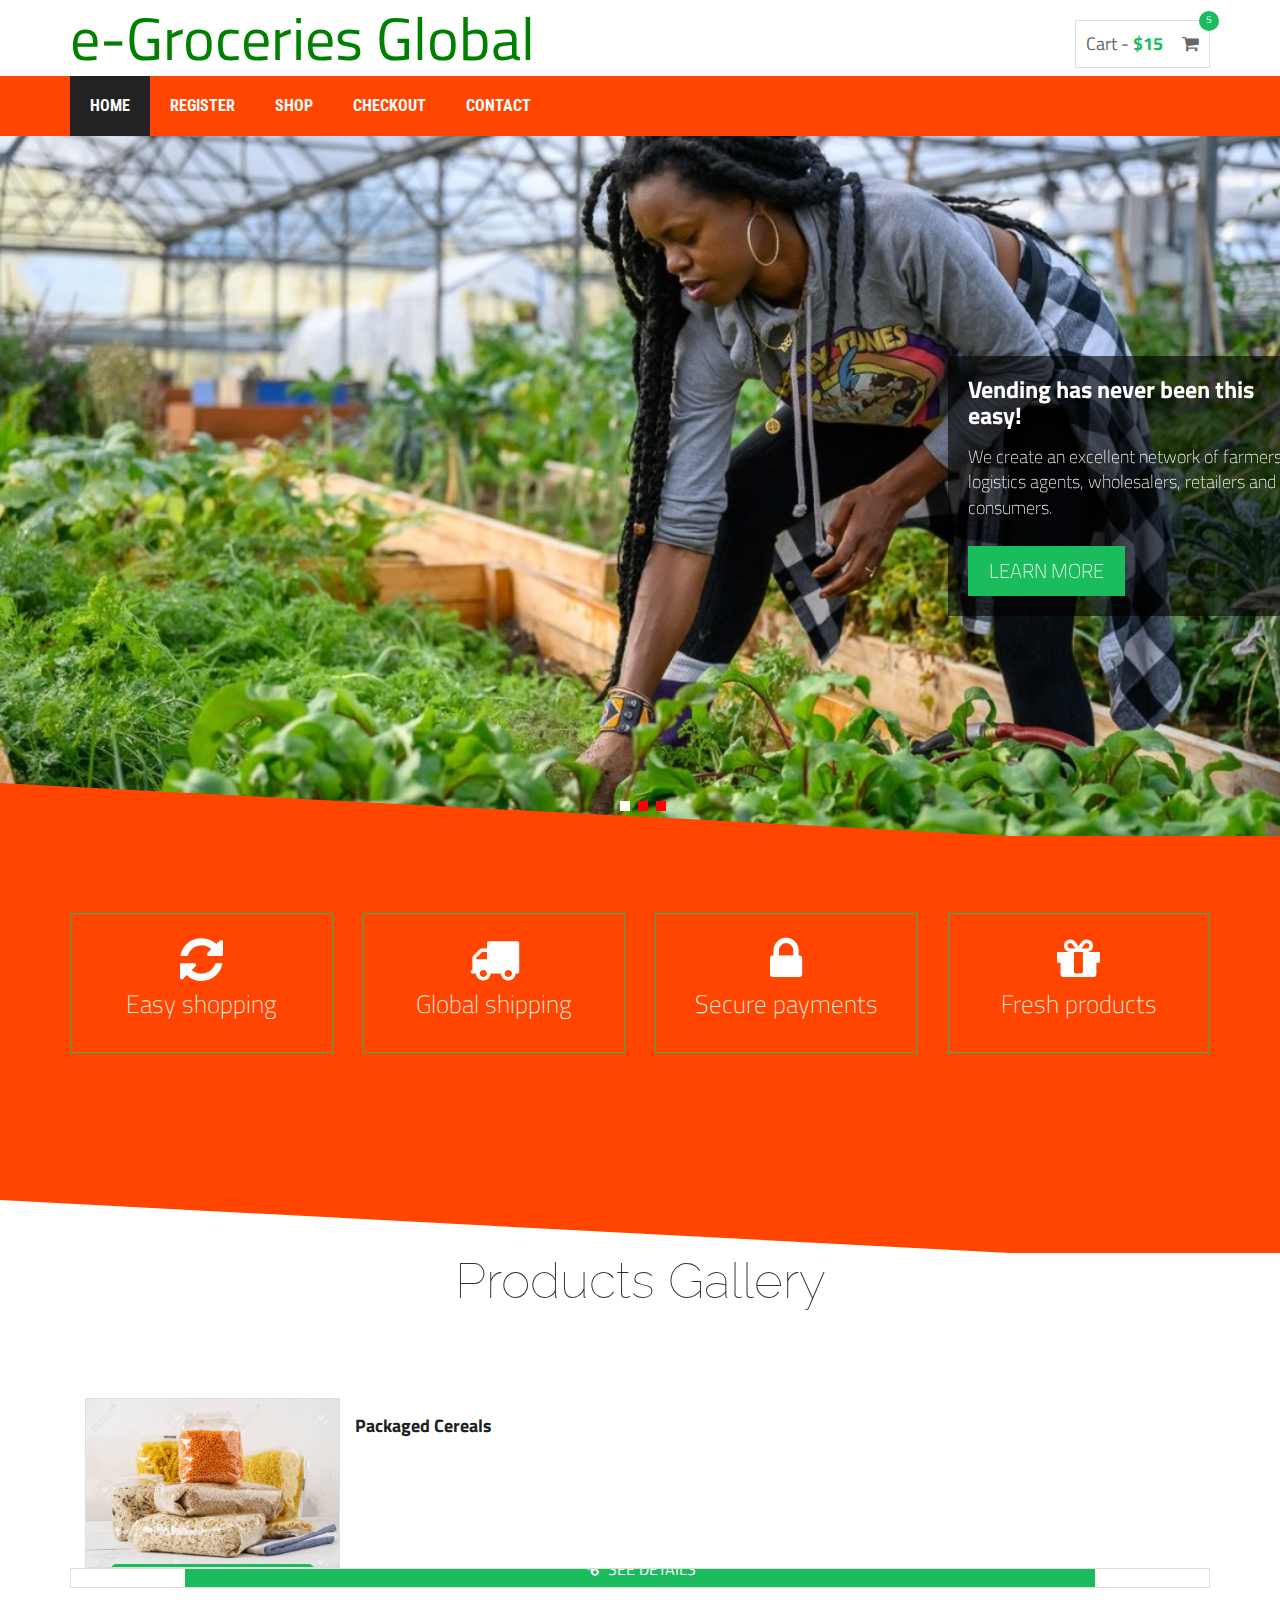
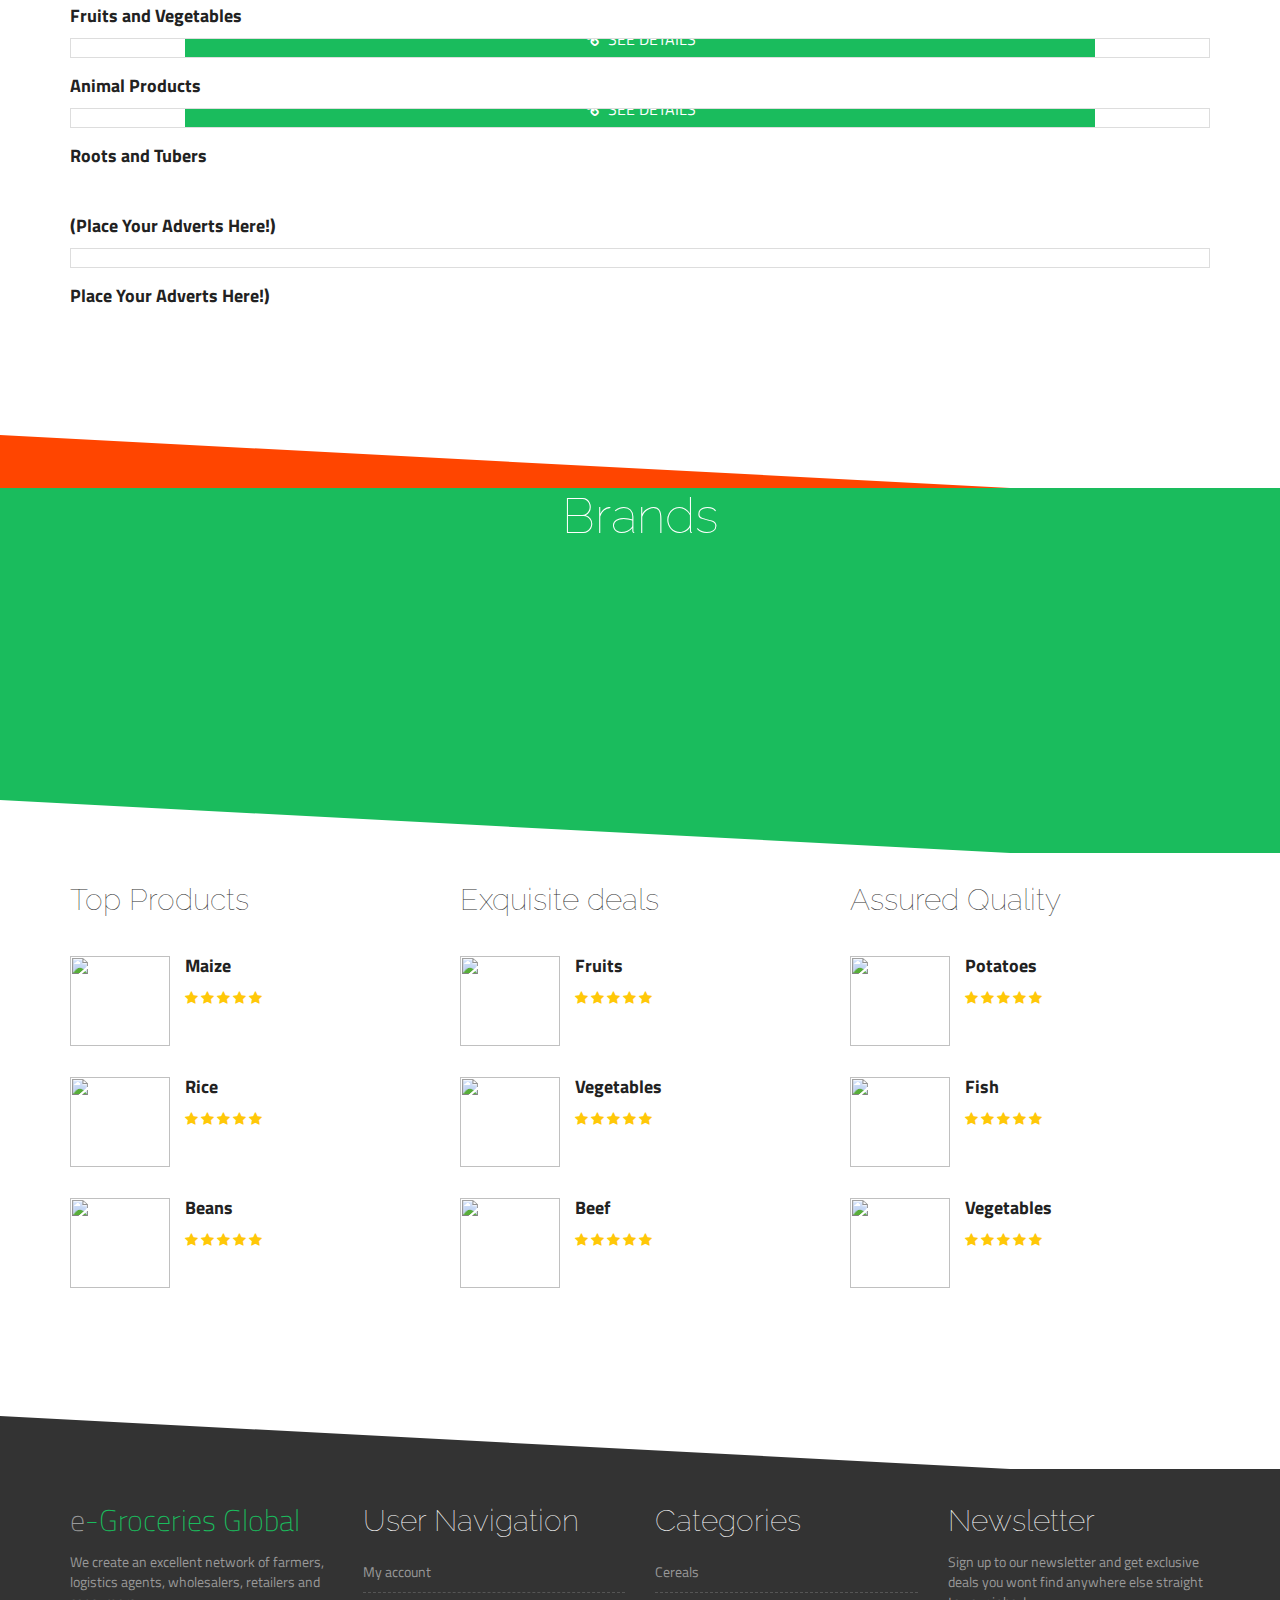
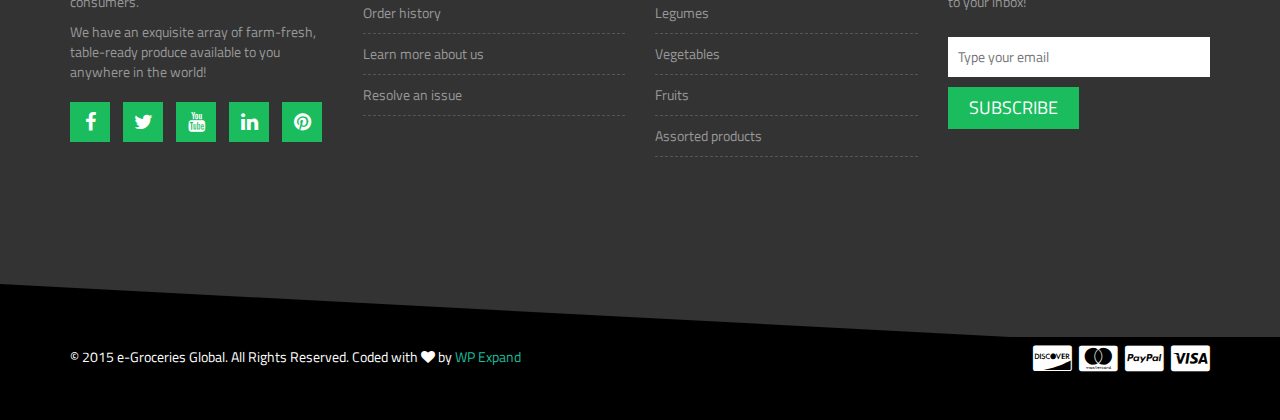
==== commit 25476890: "Update index.html" ====
--- a/index.html
+++ b/index.html
@@ -200,10 +200,12 @@
                         <h2 class="section-title">Products Gallery</h2>
                         <div class="product-carousel">
                             <div class="single-product">
+                              <div class = col-md-3>
                                 <div class="product-f-image">
-                                    <img src="img/product-1anew.jpg" alt="">
+                                    <img src="product-1anew.jpg" alt="">
                                     <div class="product-hover">
                                         <a href="shop.html" class="view-details-link"><i class="fa fa-link"></i> See details</a>
+                                      </div>
                                     </div>
                                 </div>
                                 
@@ -215,7 +217,7 @@
                             </div>
                             <div class="single-product">
                                 <div class="product-f-image">
-                                    <img src="img/product-2anew.jpg" alt="">
+                                    <img src="product-2anew.jpg" alt="">
                                     <div class="product-hover">
                                         <a href="shop.html" class="view-details-link"><i class="fa fa-link"></i> See details</a>
                                     </div>
@@ -227,7 +229,7 @@
                             </div>
                             <div class="single-product">
                                 <div class="product-f-image">
-                                    <img src="img/product-3anew.jpg" alt="">
+                                    <img src="product-3anew.jpg" alt="">
                                     <div class="product-hover">
                                         <a href="shop.html" class="view-details-link"><i class="fa fa-link"></i> See details</a>
                                     </div>
@@ -240,7 +242,7 @@
                             </div>
                             <div class="single-product">
                                 <div class="product-f-image">
-                                    <img src="img/product-4anew.jpg" alt="">
+                                    <img src="product-4anew.jpg" alt="">
                                     <div class="product-hover">
                                         <a href="shop.html" class="view-details-link"><i class="fa fa-link"></i> See details</a>
                                     </div>
@@ -253,7 +255,7 @@
                             </div>
                             <div class="single-product">
                                 <div class="product-f-image">
-                                    <img src="img/product-5anew1.jpg" alt="">
+                                    <img src="product-5anew1.jpg" alt="">
                             
                                 </div>
                                 
@@ -264,7 +266,7 @@
                             </div>
                             <div class="single-product">
                                 <div class="product-f-image">
-                                    <img src="img/product-5anew.jpg" alt="">
+                                    <img src="product-5anew.jpg" alt="">
                                     <div class="product-hover">
                                         
                                     </div>
@@ -290,14 +292,14 @@
                     <div class="brand-wrapper">
                         <h2 class="section-title">Brands</h2>
                         <div class="brand-list">
-                            <img src="img/services_logo__1a.jpg" alt="">
-                            <img src="img/services_logo__2a.jpg" alt="">
-                            <img src="img/services_logo__3a.jpg" alt="">
-                            <img src="img/services_logo__4a.jpg" alt="">
-                            <img src="img/services_logo__1a.jpg" alt="">
-                            <img src="img/services_logo__2a.jpg" alt="">
-                            <img src="img/services_logo__3a.jpg" alt="">
-                            <img src="img/services_logo__4a.jpg" alt="">                            
+                            <img src="services_logo__1a.jpg" alt="">
+                            <img src="services_logo__2a.jpg" alt="">
+                            <img src="services_logo__3a.jpg" alt="">
+                            <img src="services_logo__4a.jpg" alt="">
+                            <img src="services_logo__1a.jpg" alt="">
+                            <img src="services_logo__2a.jpg" alt="">
+                            <img src="services_logo__3a.jpg" alt="">
+                            <img src="services_logo__4a.jpg" alt="">                            
                         </div>
                     </div>
                 </div>
@@ -313,7 +315,7 @@
                     <div class="single-product-widget">
                         <h2 class="product-wid-title">Top Products</h2>
                                                 <div class="single-wid-product">
-                            <a href="shop.html"><img src="img/product-thumb-1a.jpg" alt="" class="product-thumb"></a>
+                            <a href="shop.html"><img src="product-thumb-1a.jpg" alt="" class="product-thumb"></a>
                             <h2><a href="shop.html">Maize</a></h2>
                             <div class="product-wid-rating">
                                 <i class="fa fa-star"></i>
@@ -326,7 +328,7 @@
                                                             </div>                            
                         </div>
                         <div class="single-wid-product">
-                            <a href="shop.html"><img src="img/product-thumb-2a.jpg" alt="" class="product-thumb"></a>
+                            <a href="shop.html"><img src="product-thumb-2a.jpg" alt="" class="product-thumb"></a>
                             <h2><a href="shop.html">Rice</a></h2>
                             <div class="product-wid-rating">
                                 <i class="fa fa-star"></i>
@@ -339,7 +341,7 @@
                                                             </div>                            
                         </div>
                         <div class="single-wid-product">
-                            <a href="shop.html"><img src="img/product-thumb-3a.jpg" alt="" class="product-thumb"></a>
+                            <a href="shop.html"><img src="product-thumb-3a.jpg" alt="" class="product-thumb"></a>
                             <h2><a href="shop.html">Beans</a></h2>
                             <div class="product-wid-rating">
                                 <i class="fa fa-star"></i>
@@ -357,7 +359,7 @@
                     <div class="single-product-widget">
                         <h2 class="product-wid-title">Exquisite deals</h2>
                                                 <div class="single-wid-product">
-                            <a href="shop.html"><img src="img/product-thumb-4a.jpg" alt="" class="product-thumb"></a>
+                            <a href="shop.html"><img src="product-thumb-4a.jpg" alt="" class="product-thumb"></a>
                             <h2><a href="shop.html">Fruits</a></h2>
                             <div class="product-wid-rating">
                                 <i class="fa fa-star"></i>
@@ -370,7 +372,7 @@
                                                             </div>                            
                         </div>
                         <div class="single-wid-product">
-                            <a href="shop.html"><img src="img/product-thumb-5a.jpg" alt="" class="product-thumb"></a>
+                            <a href="shop.html"><img src="product-thumb-5a.jpg" alt="" class="product-thumb"></a>
                             <h2><a href="shop.html">Vegetables</a></h2>
                             <div class="product-wid-rating">
                                 <i class="fa fa-star"></i>
@@ -383,7 +385,7 @@
                                                             </div>                            
                         </div>
                         <div class="single-wid-product">
-                            <a href="shop.html"><img src="img/product-thumb-6a.jpg" alt="" class="product-thumb"></a>
+                            <a href="shop.html"><img src="product-thumb-6a.jpg" alt="" class="product-thumb"></a>
                             <h2><a href="shop.html">Beef</a></h2>
                             <div class="product-wid-rating">
                                 <i class="fa fa-star"></i>
@@ -401,7 +403,7 @@
                     <div class="single-product-widget">
                         <h2 class="product-wid-title">Assured Quality</h2>
                                                 <div class="single-wid-product">
-                            <a href="shop.html"><img src="img/product-thumb-7a.jpg" alt="" class="product-thumb"></a>
+                            <a href="shop.html"><img src="product-thumb-7a.jpg" alt="" class="product-thumb"></a>
                             <h2><a href="shop.html">Potatoes</a></h2>
                             <div class="product-wid-rating">
                                 <i class="fa fa-star"></i>
@@ -414,7 +416,7 @@
                                                             </div>                            
                         </div>
                         <div class="single-wid-product">
-                            <a href="shop.html"><img src="img/product-thumb-8a.jpg" alt="" class="product-thumb"></a>
+                            <a href="shop.html"><img src="product-thumb-8a.jpg" alt="" class="product-thumb"></a>
                             <h2><a href="shop.html">Fish</a></h2>
                             <div class="product-wid-rating">
                                 <i class="fa fa-star"></i>
@@ -427,7 +429,7 @@
                                                             </div>                            
                         </div>
                         <div class="single-wid-product">
-                            <a href="shop.html"><img src="img/product-thumb-9a.jpg" alt="" class="product-thumb"></a>
+                            <a href="shop.html"><img src="product-thumb-9a.jpg" alt="" class="product-thumb"></a>
                             <h2><a href="shop.html">Vegetables</a></h2>
                             <div class="product-wid-rating">
                                 <i class="fa fa-star"></i>
@@ -539,4 +541,4 @@
     <!-- Main Script -->
     <script src="js/main.js"></script>
   </body>
-</html>+</html>
--- a/style.css
+++ b/style.css
@@ -151,9 +151,9 @@
   top: 0;
   width: 100%;
 }
-.slide-one {background-image: url(img/bg-20.jpg)}
-.slide-two {background-image: url(img/Mix.png)}
-.slide-three {background-image: url(img/bg-3.jpg)}
+.slide-one {background-image: url(bg-20.jpg)}
+.slide-two {background-image: url(Mix.jpg)}
+.slide-three {background-image: url(bg-3.jpg)}
 .slide-text {color: #fff;font-size: 18px;font-weight: 200}
 .slide-text h2 {
   font-size: 45px;font-weight: 200
@@ -961,4 +961,4 @@
 
 .pagination > li > a, .pagination > li > span {
   color: #1abc9c;
-}+}
